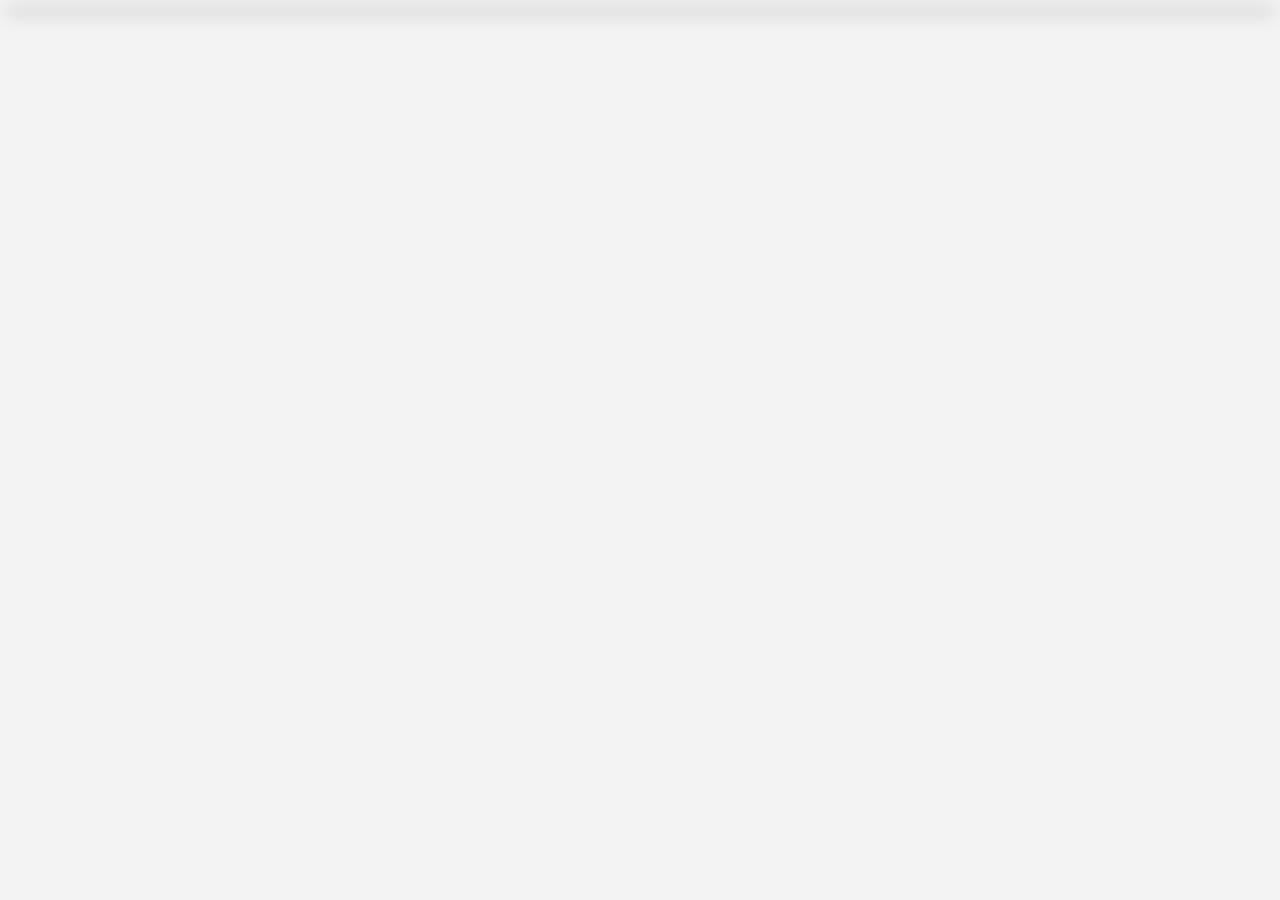
==== HackathonWebsite/block_test.html @ c2196867 "edit" ====
<!doctype html>
<html lang="en">

<head>
    <meta charset="utf-8">
    <meta name="viewport" content="width=device-width, initial-scale=1, shrink-to-fit=no">


    <link rel="icon" href="img/favicons/favicon.ico">

    <title>test</title>
    <style>
        body{
            background-color: #F3F3F3;
        }
    </style>
    <link href="css/Challenges.css" rel="stylesheet">
</head>


<body>
    <div class="card">

        <div class="cardInner">
            <div class="cardFace cardFace--front">
                <h2></h2>
                <div></div>
            </div>
            <div class="cardFace cardFace--back">
                <div class="cardContent">
                    <div class="cardHeader">
                        <!-- <img src="" alt="" class="pp"/> -->
                        <h3></h3>
                    </div>
                    <div class="cardBody">
                        <h3></h3>
                        <p></p>
                        <!-- <button></button> -->
                    </div>
                </div>
            </div>
        </div>
        
    </div>
</body>

<script>
    const card = document.querySelector(".cardInner");

    card.addEventListener("click", function (e) {
    card.classList.toggle('is-flipped');
});
</script>

</html>
---- HackathonWebsite/css/Challenges.css ----
.myContainer{
    width: 1100px;
    margin-left: auto;
    margin-right: auto;
    margin-top: 50px;
    
    display: grid;
    grid-gap: 20px;
    grid-template-columns: 1fr 1fr 1fr; 
    grid-template-rows: 1fr 1fr 1fr 1fr 1fr 1fr;
        
}

:root {
    --primary: #009495;
    --secondary: #02e9bd;
    --dark: #212121;
    --light: #F3F3F3;
}

.myCard{

    /* just for testing */
    /* margin-top: 100px;*/
    margin-left: auto;
    margin-right: auto;
    height: 510px;  
    width: 340px;
    perspective: 1000px;
}

.cardInner {
    width: 100%;
    height: 100%;
    transition: transform 1s;
    transform-style: preserve-3d;
    cursor: pointer;
    position: relative;
}

.cardInner.is-flipped {
    transform: rotateY(180deg);
}

.cardFace {
    position: absolute;
    width: 100%;
    height: 100%;
    -webkit-backface-visibility: hidden;
    backface-visibility: hidden;
    overflow: hidden;
    border-radius: 16px;
    box-shadow: 0px 3px 18px 3px rgba(0, 0, 0, 0.2);
}

.cardFace--front {
    background-image: linear-gradient(to bottom right, var(--primary), var(--secondary));
    display: flex;
    align-items: center;
    justify-content: center;
}

.cardFace--front h2 {
    color: #FFF;
    font-size: 32px;
}

.cardFace--back {
    background-color: var(--light);
    transform: rotateY(180deg);
}


.cardContent {
    width: 100%;
    height: 100%;
}

.cardHeader {
    position: relative;
    padding: 30px 30px 40px;
    height: 175px;
  }
  
.cardHeader:after {
    content: '';
    display: block;
    position: absolute;
    top: 0;
    left: 0;
    right: 0;
    bottom: 0;
    background-image: linear-gradient(to bottom left, var(--primary) 10%, var(--secondary) 115%);
    z-index: -1;
    border-radius: 0px 0px 50% 0px;
}

.pp {
    display: block;
    width: 128px;
    height: 128px;
    margin: 0 auto 30px;
    border-radius: 50%;
    background-color: #FFF;
    border: 5px solid #FFF;
    object-fit: cover;
}

.cardHeader h2 {
    color: #FFF;
    font-size: 32px;
    font-weight: 900;
    text-transform: uppercase;
    text-align: center;
}

.cardBody {
    padding: 30px;
}

.cardBody h3 {
    color: var(--dark);
    font-size: 24px;
    font-weight: 600;
    margin-bottom: 15px;
}

.cardBody p {
    color: var(--dark);
    font-size: 18px;
    line-height: 1.4;
}

@media only screen and (max-width: 1200px) and (min-width: 770px){
    .myContainer{
        width: 700px;
         margin-left: auto;
        margin-right: auto;
        margin-top: 50px;

        display: grid;
        grid-template-columns: 1fr 1fr; 
        /* grid-template-rows: 1fr 1fr 1fr 1fr 1fr 1fr 1fr 1fr 1fr 1fr 1fr 1fr ; */
    }
}
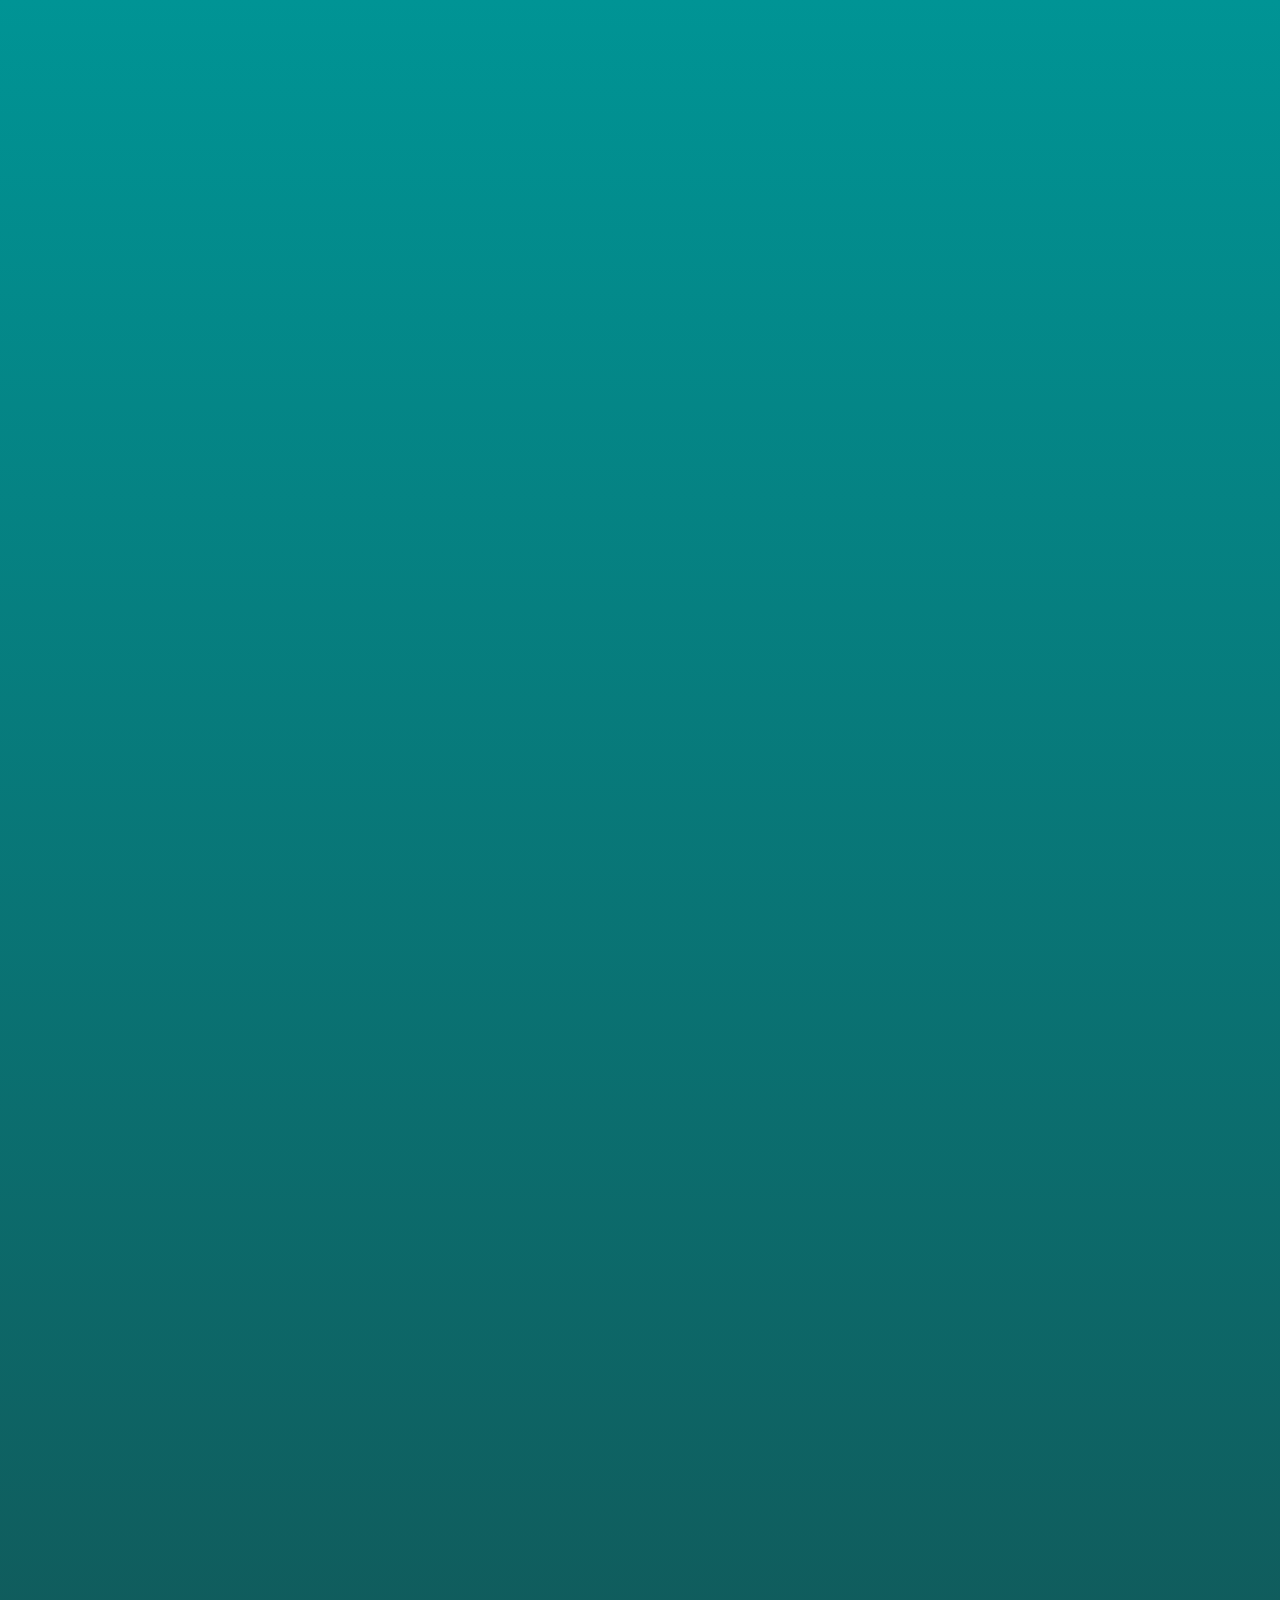
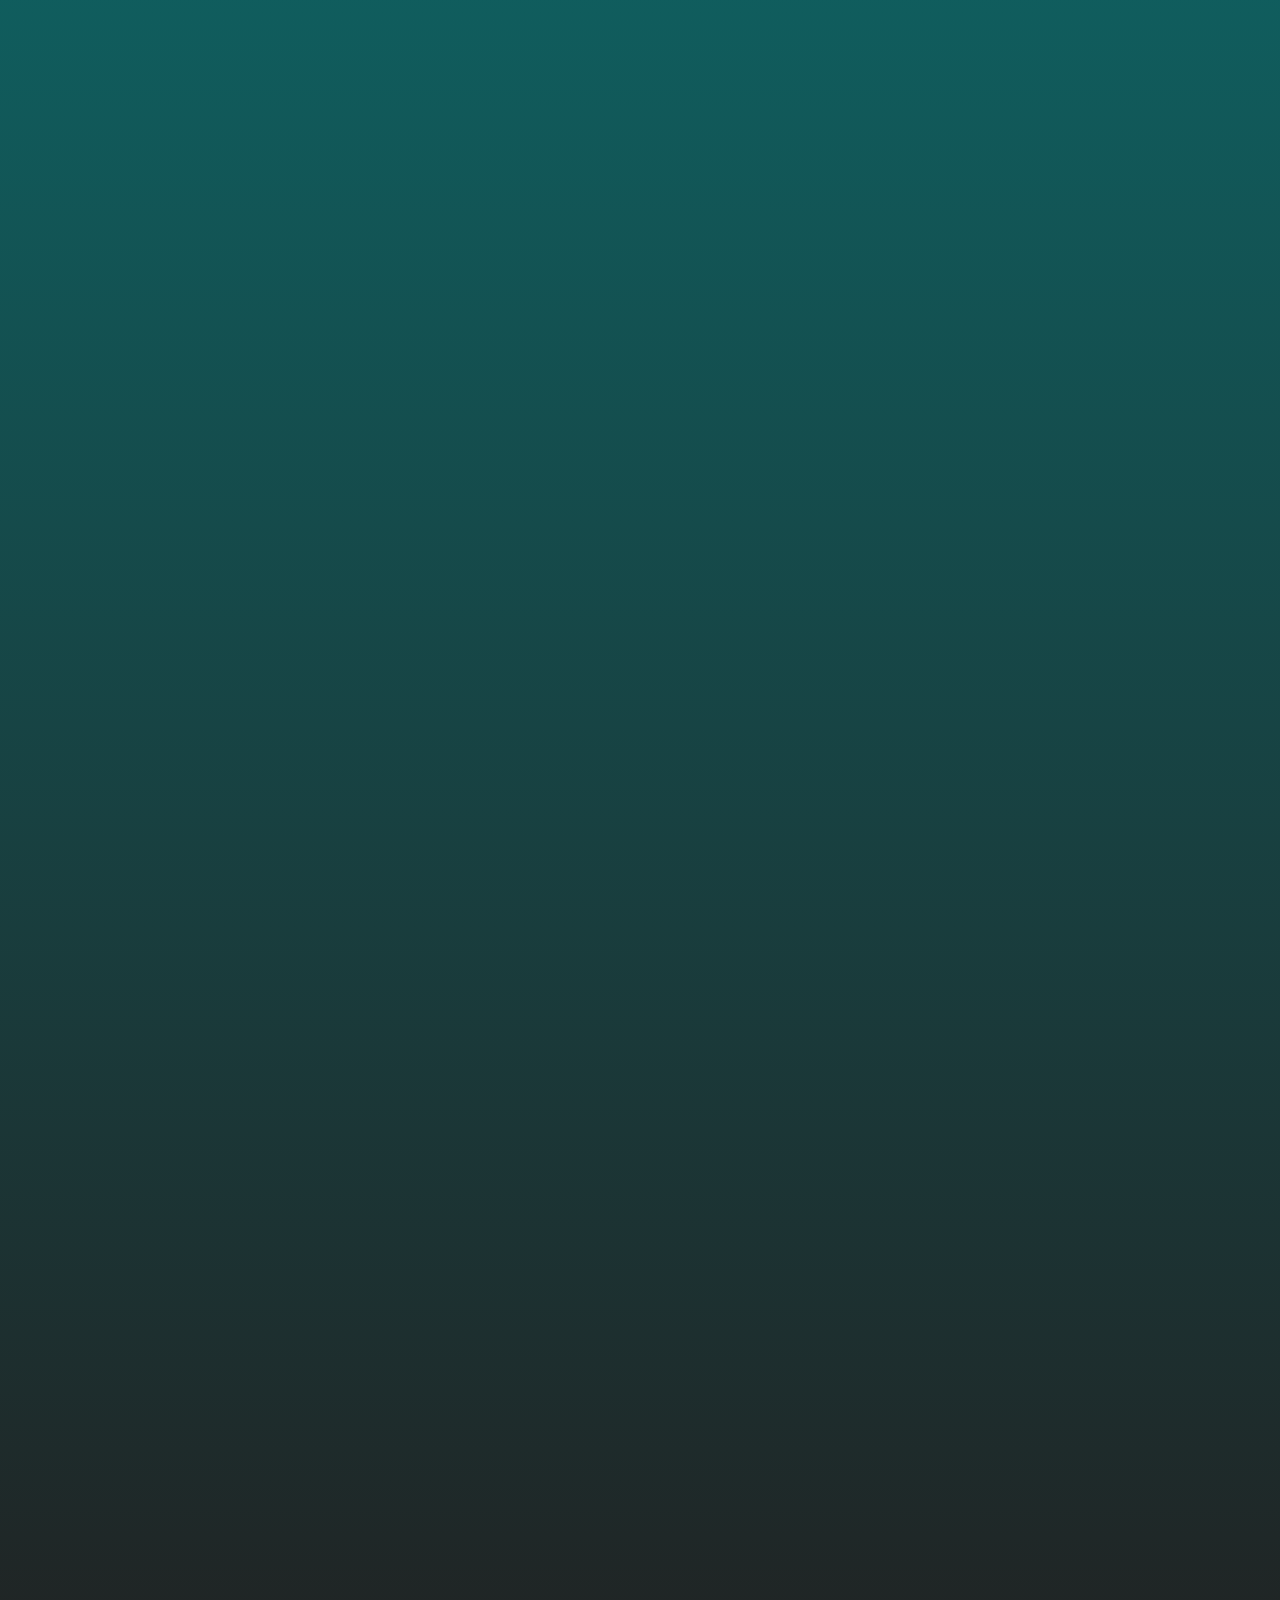
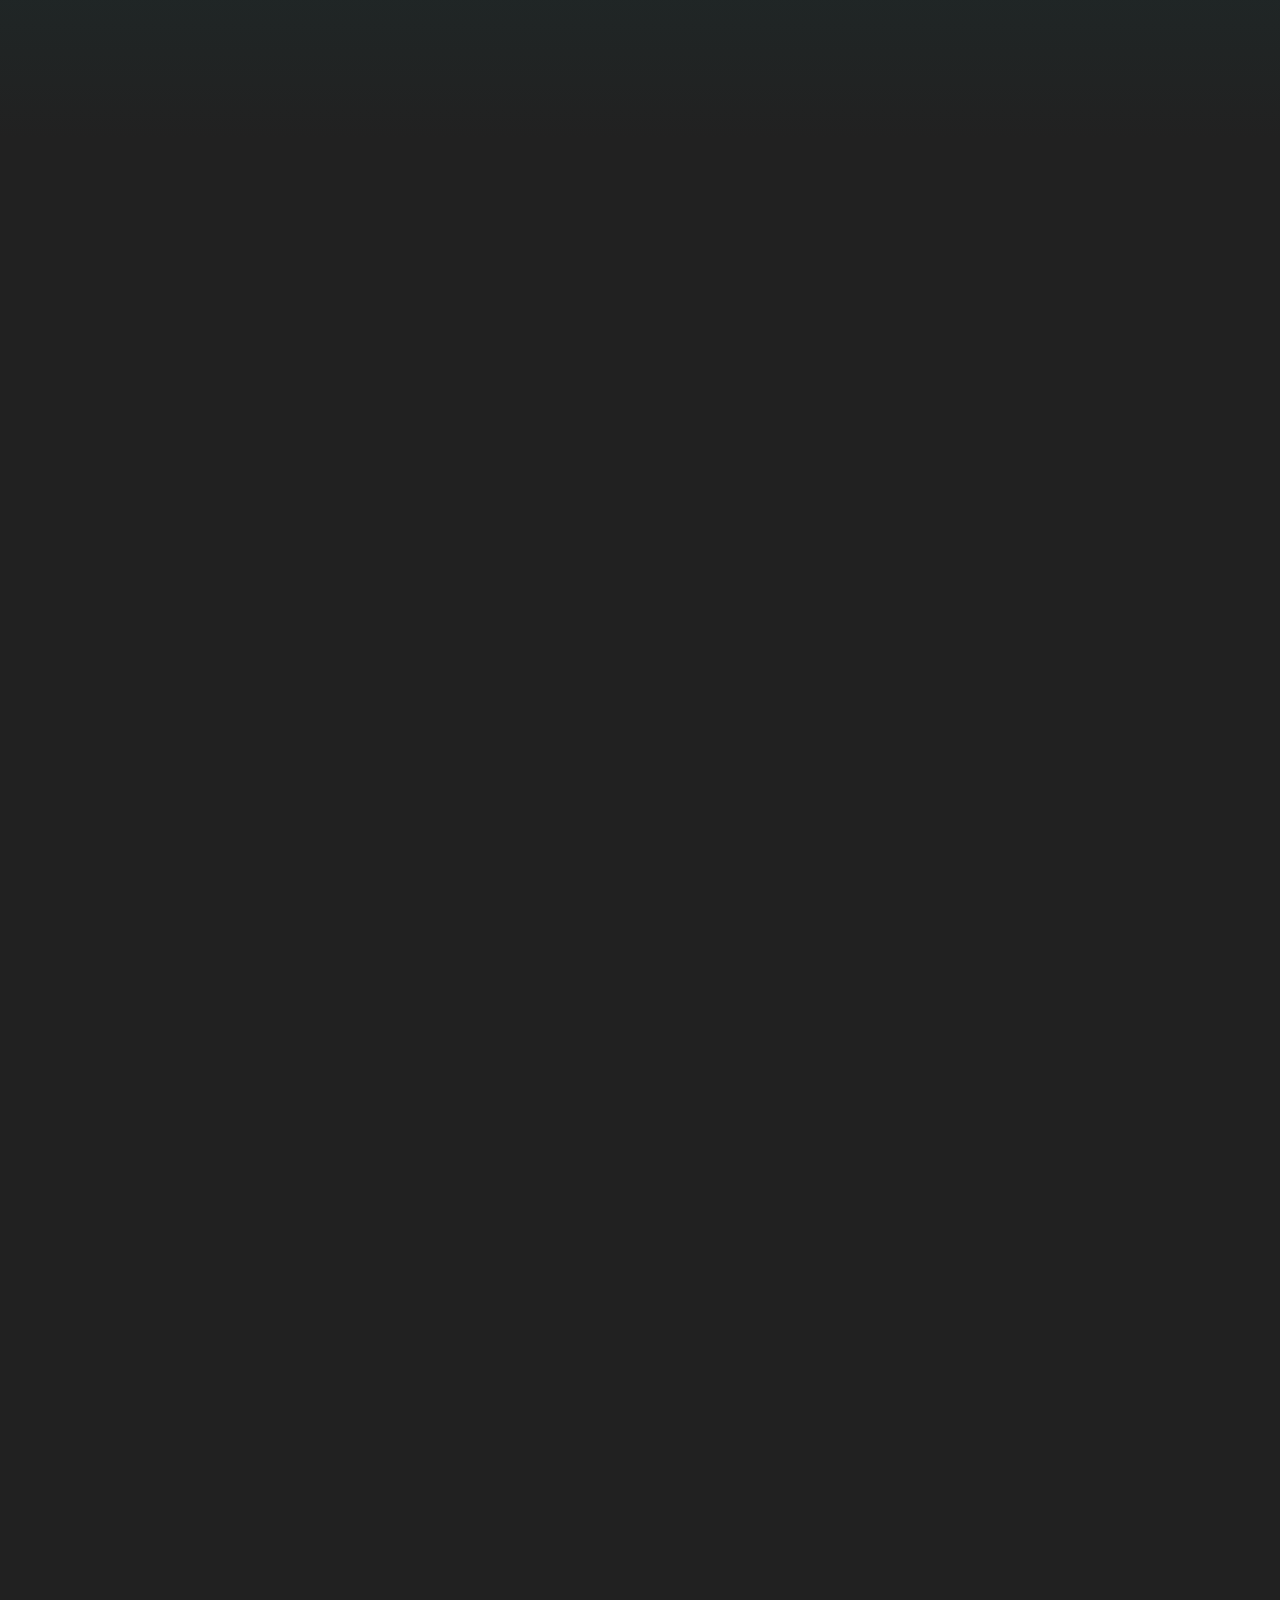
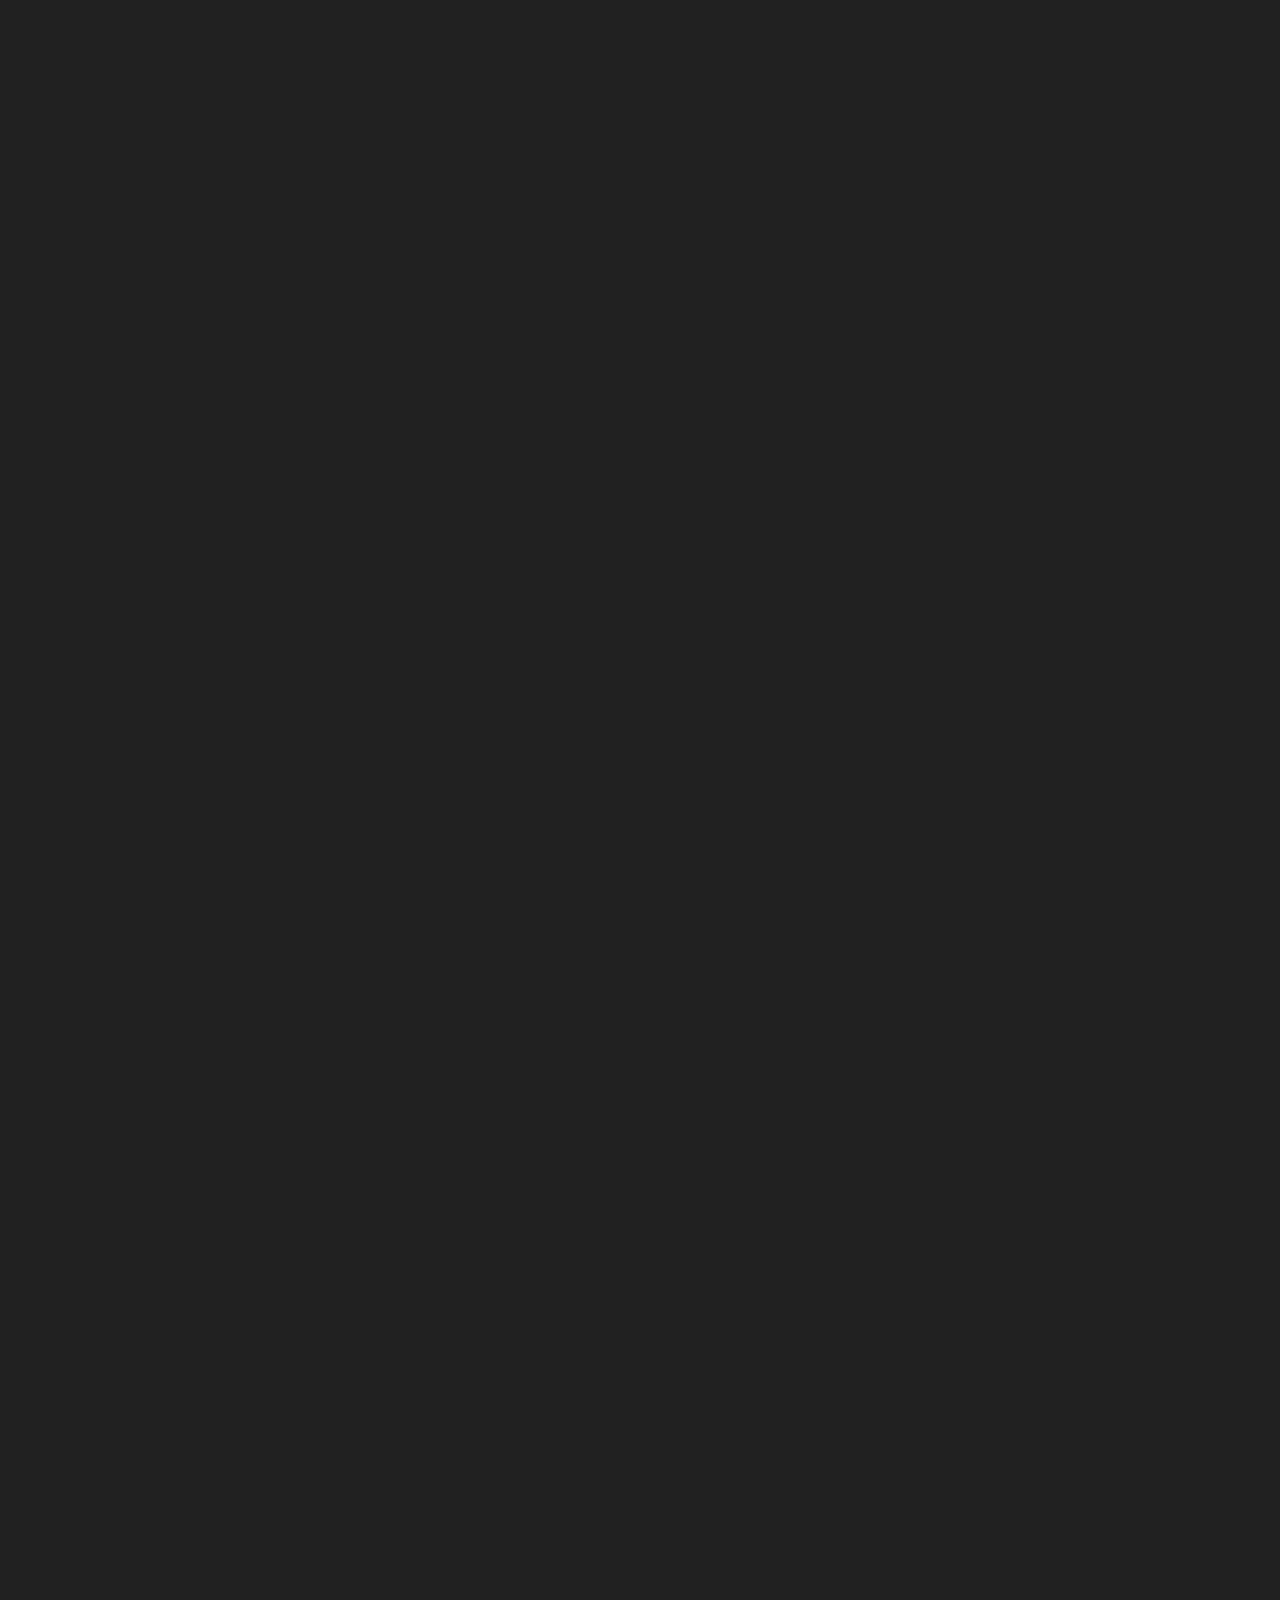
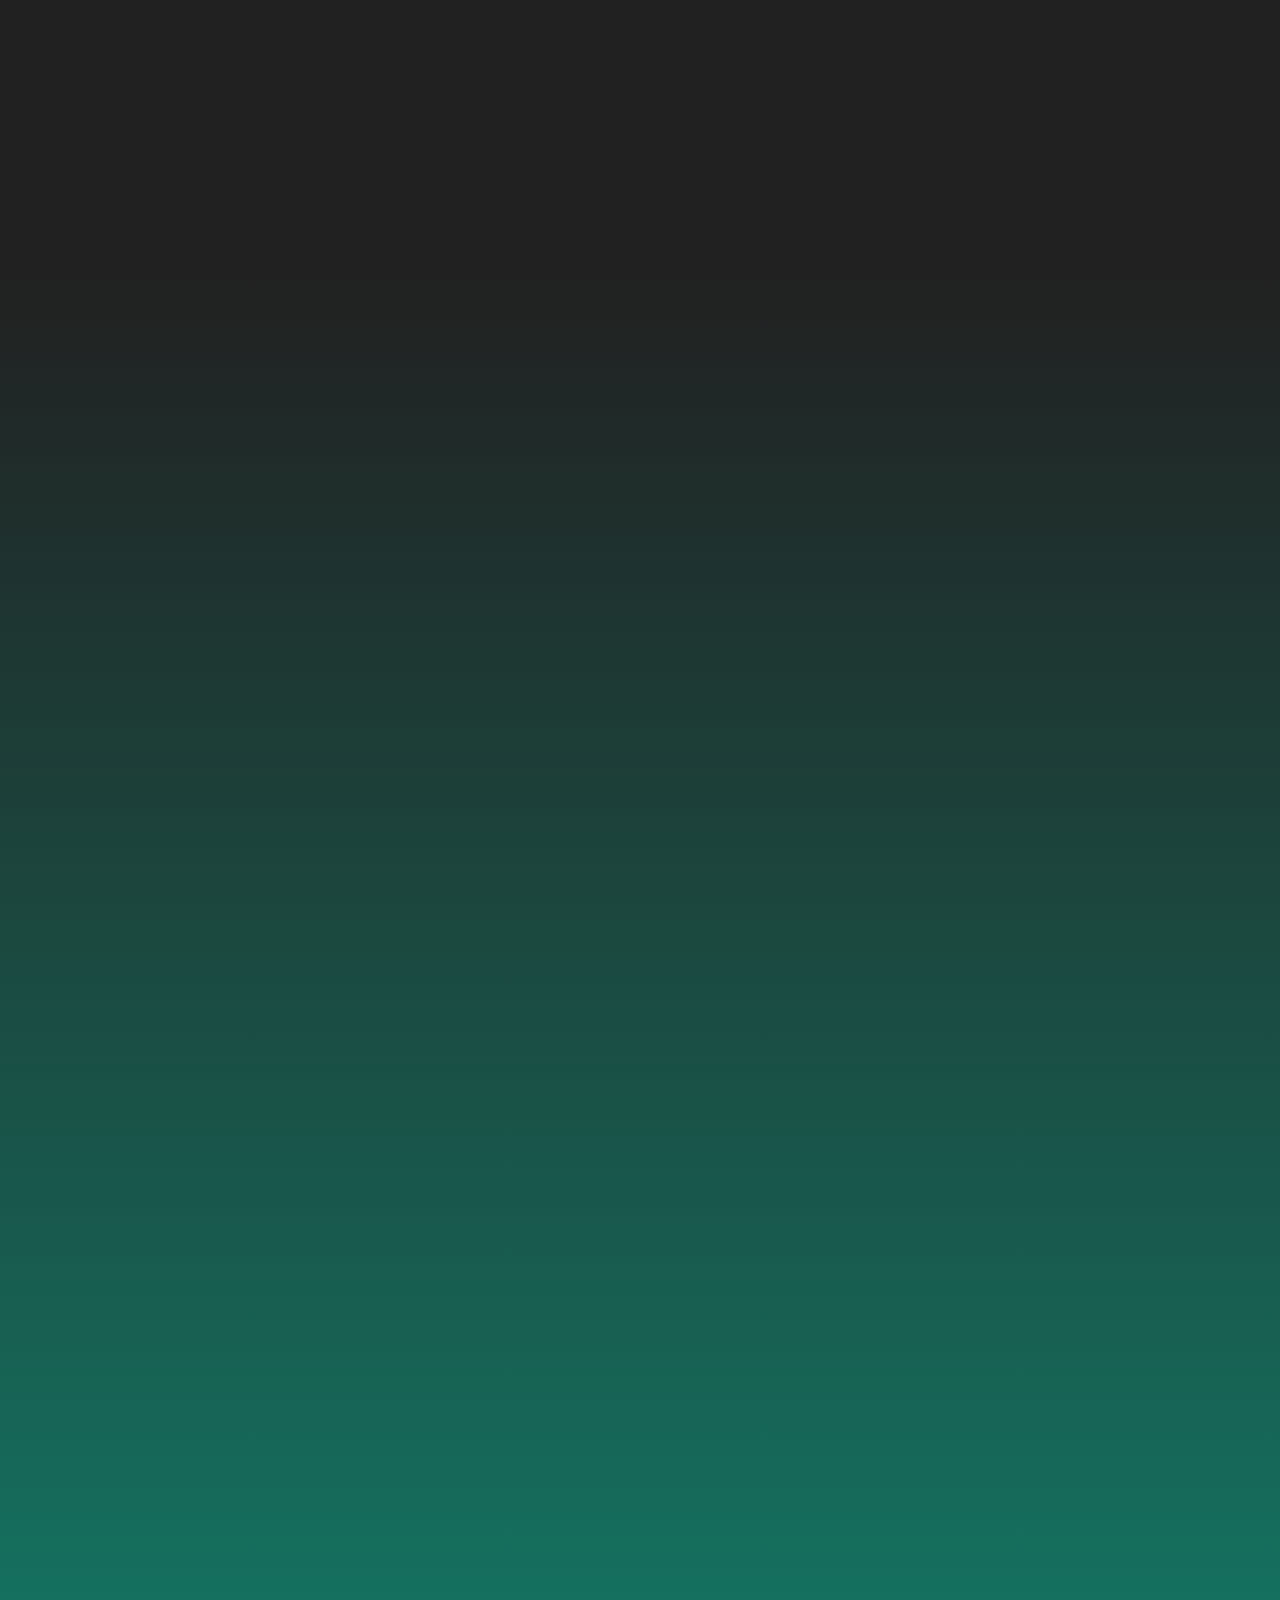
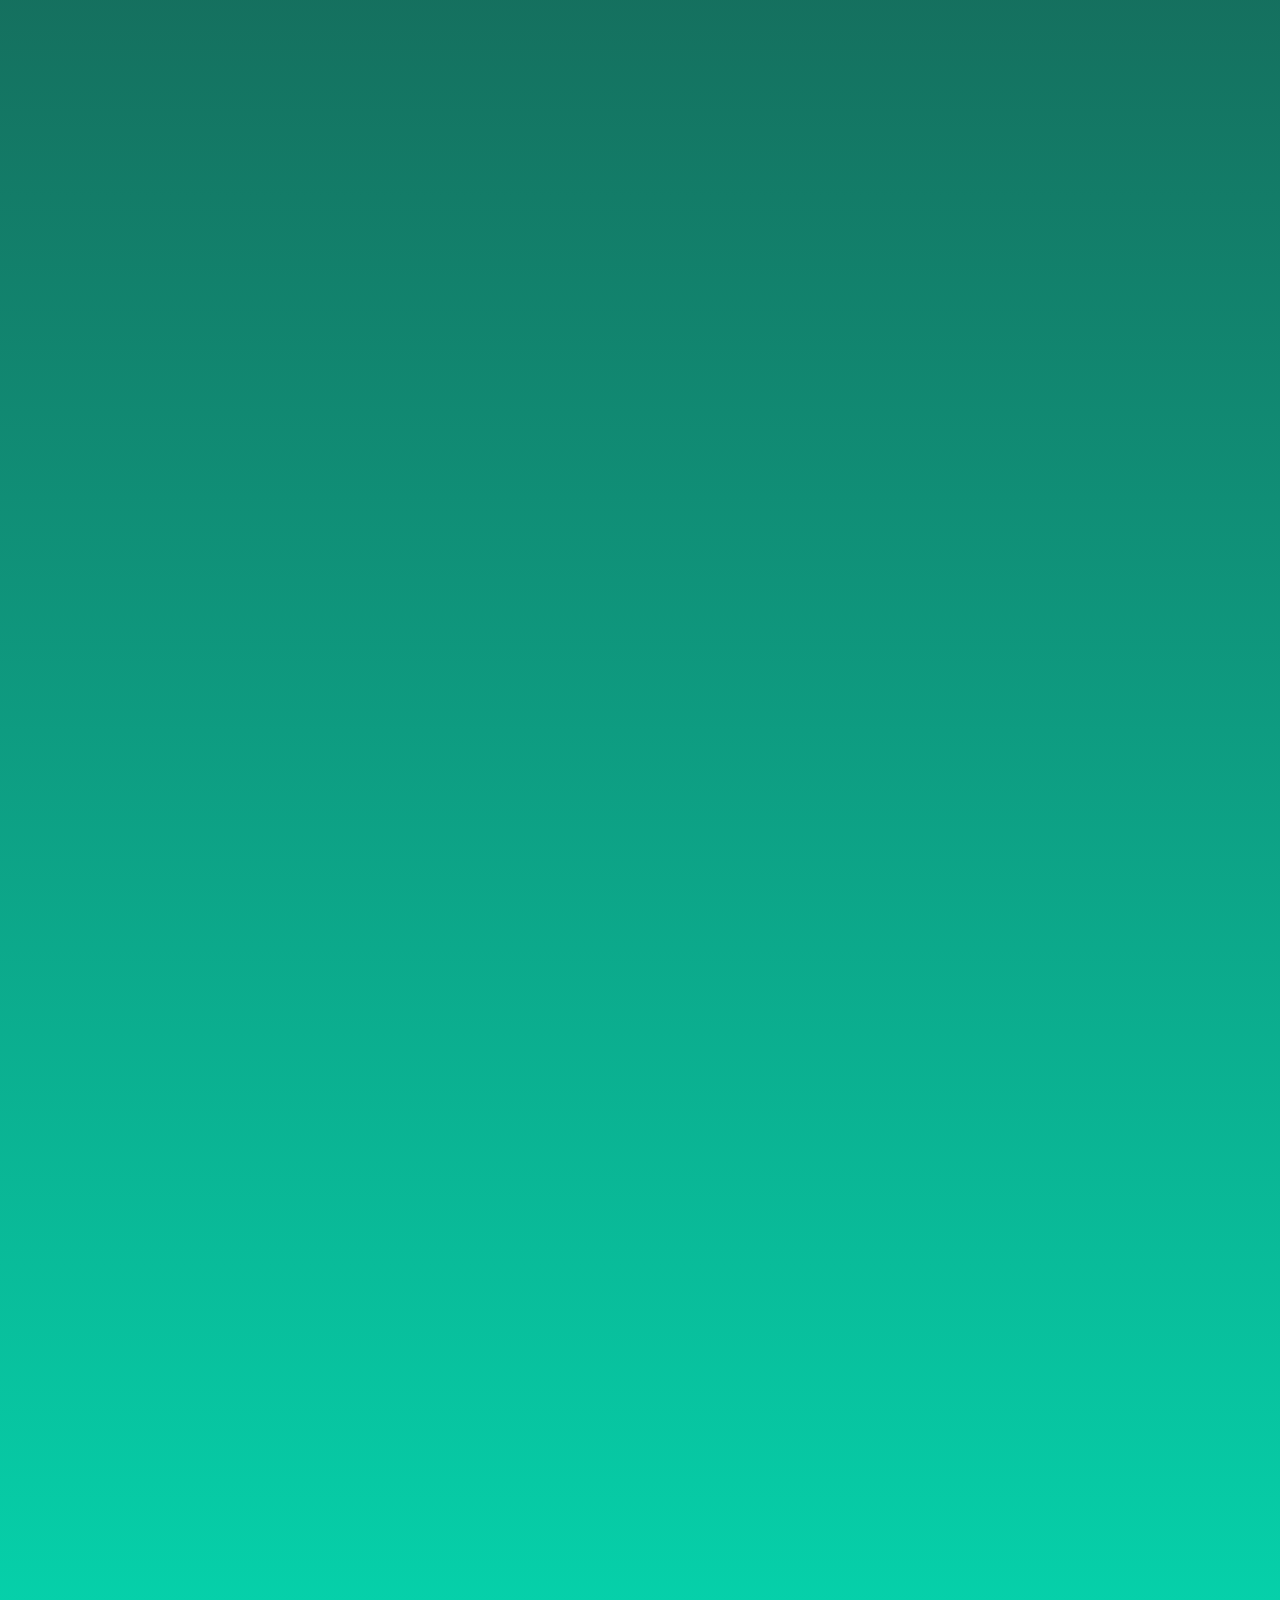
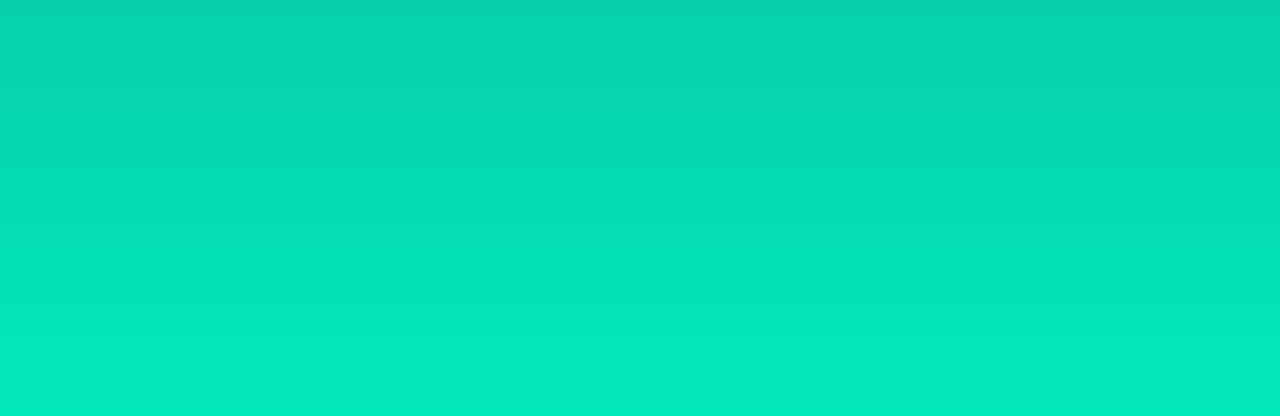
==== commit d7ad01a9: "cards and background changes" ====
--- a/HackathonWebsite/block_test.html
+++ b/HackathonWebsite/block_test.html
@@ -10,16 +10,29 @@
 
     <title>test</title>
     <style>
+        :root {
+            --primary: #009495;
+            --secondary: #02e9bd;
+            --dark: #212121;
+            --light: #F3F3F3;
+        }
+
         body{
-            background-color: #F3F3F3;
+            background-image: linear-gradient(var(--primary),var(--dark),var(--dark), var(--secondary));;
+            height: 10000px;
+
         }
+
+
+
+
     </style>
     <link href="css/Challenges.css" rel="stylesheet">
 </head>
 
 
 <body>
-    <div class="card">
+    <!-- <div class="card">
 
         <div class="cardInner">
             <div class="cardFace cardFace--front">
@@ -29,19 +42,17 @@
             <div class="cardFace cardFace--back">
                 <div class="cardContent">
                     <div class="cardHeader">
-                        <!-- <img src="" alt="" class="pp"/> -->
                         <h3></h3>
                     </div>
                     <div class="cardBody">
                         <h3></h3>
                         <p></p>
-                        <!-- <button></button> -->
                     </div>
                 </div>
             </div>
         </div>
         
-    </div>
+    </div> -->
 </body>
 
 <script>
--- a/HackathonWebsite/css/Challenges.css
+++ b/HackathonWebsite/css/Challenges.css
@@ -58,11 +58,12 @@
     display: flex;
     align-items: center;
     justify-content: center;
+    text-align: center;
 }
 
 .cardFace--front h2 {
     color: #FFF;
-    font-size: 32px;
+    font-size: 36px;
 }
 
 .cardFace--back {
@@ -78,8 +79,8 @@
 
 .cardHeader {
     position: relative;
-    padding: 30px 30px 40px;
-    height: 175px;
+    /* padding: 30px 30px 40px; */
+    height: 227px;
   }
   
 .cardHeader:after {
@@ -90,7 +91,7 @@
     left: 0;
     right: 0;
     bottom: 0;
-    background-image: linear-gradient(to bottom left, var(--primary) 10%, var(--secondary) 115%);
+    /* background-image: linear-gradient(to bottom left, var(--primary) 10%, var(--secondary) 115%); */
     z-index: -1;
     border-radius: 0px 0px 50% 0px;
 }
@@ -104,6 +105,12 @@
     background-color: #FFF;
     border: 5px solid #FFF;
     object-fit: cover;
+}
+
+.innerImage{
+    width: 100%;
+    height: 100%;
+    border-radius: 0px 0px 25% 0px;
 }
 
 .cardHeader h2 {
@@ -131,6 +138,11 @@
     line-height: 1.4;
 }
 
+.countDownTimer{
+    color: #FFF;
+    font-size: 26px;
+}
+
 @media only screen and (max-width: 1200px) and (min-width: 770px){
     .myContainer{
         width: 700px;
